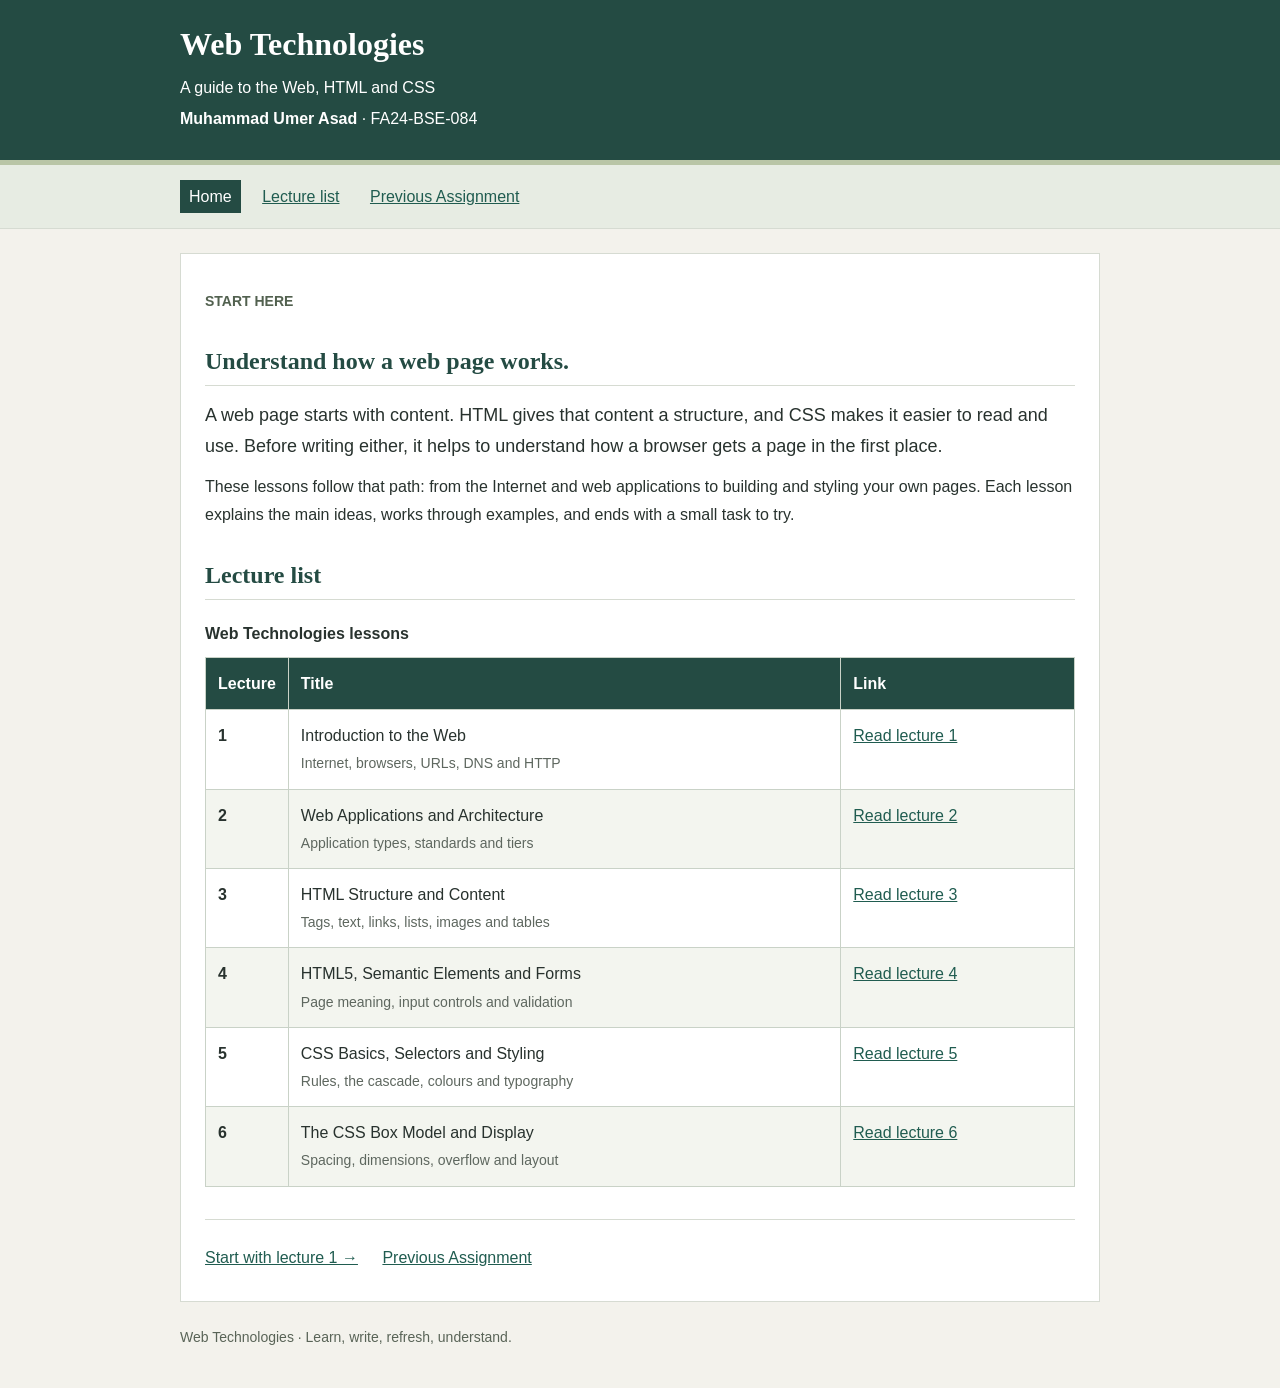
==== index.html @ f59f7f3b "Added the whole assignmnet no. 1 of Web technolgies" ====
<!DOCTYPE html>
<html lang="en">
<head>
    <meta charset="UTF-8">
    <meta name="viewport" content="width=device-width, initial-scale=1.0">
    <meta name="description" content="Learn web foundations, HTML and CSS through clear explanations and small examples.">
    <title>Web Technologies</title>
    <link rel="stylesheet" href="style.css">
</head>
<body>
    <header class="site-header" id="top">
        <div class="container">
            <h1>Web Technologies</h1>
            <p>A guide to the Web, HTML and CSS</p>

            <p><strong>Muhammad Umer Asad</strong> &middot; FA24-BSE-084</p>
        </div>
    </header>
    <nav class="top-nav" aria-label="Main navigation">
        <div class="container">
            <a class="current" href="index.html" aria-current="page">Home</a>
            <a href="#lectures">Lecture list</a>
            <a href="previous-lab/index.html">Previous Assignment</a>
        </div>
    </nav>
    <main class="container">
        <p class="eyebrow">START HERE</p>
        <h2>Understand how a web page works.</h2>
        <p class="intro">A web page starts with content. HTML gives that content a structure, and CSS makes it easier to read and use. Before writing either, it helps to understand how a browser gets a page in the first place.</p>
        <p>These lessons follow that path: from the Internet and web applications to building and styling your own pages. Each lesson explains the main ideas, works through examples, and ends with a small task to try.</p>
        <section id="lectures">
            <h2>Lecture list</h2>
            <div class="table-wrap">
                <table>
                    <caption>Web Technologies lessons</caption>
                    <thead>
                        <tr>
                            <th class="lecture-number" scope="col">Lecture</th>
                            <th scope="col">Title</th>
                            <th scope="col">Link</th>
                        </tr>
                    </thead>
                    <tbody>
                        <tr>
                            <th scope="row">1</th>
                            <td>Introduction to the Web<br><span class="muted">Internet, browsers, URLs, DNS and HTTP</span></td>
                            <td><a href="lecture1.html">Read lecture 1</a></td>
                        </tr>
                        <tr>
                            <th scope="row">2</th>
                            <td>Web Applications and Architecture<br><span class="muted">Application types, standards and tiers</span></td>
                            <td><a href="lecture2.html">Read lecture 2</a></td>
                        </tr>
                        <tr>
                            <th scope="row">3</th>
                            <td>HTML Structure and Content<br><span class="muted">Tags, text, links, lists, images and tables</span></td>
                            <td><a href="lecture3.html">Read lecture 3</a></td>
                        </tr>
                        <tr>
                            <th scope="row">4</th>
                            <td>HTML5, Semantic Elements and Forms<br><span class="muted">Page meaning, input controls and validation</span></td>
                            <td><a href="lecture4.html">Read lecture 4</a></td>
                        </tr>
                        <tr>
                            <th scope="row">5</th>
                            <td>CSS Basics, Selectors and Styling<br><span class="muted">Rules, the cascade, colours and typography</span></td>
                            <td><a href="lecture5.html">Read lecture 5</a></td>
                        </tr>
                        <tr>
                            <th scope="row">6</th>
                            <td>The CSS Box Model and Display<br><span class="muted">Spacing, dimensions, overflow and layout</span></td>
                            <td><a href="lecture6.html">Read lecture 6</a></td>
                        </tr>
                        
                    </tbody>
                </table>
            </div>
        </section>

        <nav class="page-nav" aria-label="Continue learning">
            <a href="lecture1.html">Start with lecture 1 &rarr;</a>
            <a href="previous-lab/index.html">Previous Assignment</a>
        </nav>
    </main>
    <footer class="site-footer container"><p>Web Technologies &middot; Learn, write, refresh, understand.</p></footer>
</body>
</html>
---- style.css ----
/* Shared styles for every page. */
* {
    box-sizing: border-box;
}

body {
    margin: 0;
    background-color: #f3f2ec;
    color: #28322e;
    font-family: Arial, sans-serif;
    font-size: 16px;
    line-height: 1.7;
}

/* A percentage width fits small screens; max-width limits long lines. */
.container {
    width: 92%;
    max-width: 920px;
    margin: 0 auto;
}

.site-header {
    padding: 24px 0;
    background-color: #244b43;
    color: white;
    border-bottom: 5px solid #b9c5a6;
}

.site-header h1 {
    margin: 0 0 8px;
    color: white;
}

.site-header p {
    margin: 4px 0;
}

.site-title {
    color: white;
    font-family: Georgia, serif;
    font-size: 26px;
    font-weight: bold;
    text-decoration: none;
}

.site-header a:hover,
.site-header a:focus {
    color: white;
}

.top-nav {
    padding: 12px 0;
    border-bottom: 1px solid #d6dbd2;
    background-color: #e7ece3;
}

.top-nav a {
    display: inline-block;
    margin: 3px 8px 3px 0;
    padding: 3px 9px;
}

.top-nav .current {
    background-color: #244b43;
    color: white;
    text-decoration: none;
}

main.container {
    margin: 24px auto;
    padding: 24px;
    background-color: white;
    border: 1px solid #d6dbd2;
}

h1, h2, h3 {
    color: #244b43;
    line-height: 1.3;
}

h1, h2 {
    font-family: Georgia, serif;
}

h1 {
    margin: 6px 0 16px;
    font-size: 32px;
}

h2 {
    margin: 32px 0 14px;
    padding-bottom: 8px;
    border-bottom: 1px solid #d6dbd2;
    font-size: 24px;
}

h3 {
    margin: 22px 0 10px;
    font-size: 18px;
}

p {
    margin: 12px 0;
}

a {
    color: #205c50;
    text-decoration: underline;
}

a:hover, a:focus {
    color: #8a3d20;
}

li {
    margin-bottom: 6px;
}

dt {
    font-weight: bold;
}

dd {
    margin: 0 0 14px 22px;
}

.eyebrow, .example-label {
    font-size: 14px;
    font-weight: bold;
    color: #52614f;
}

.intro {
    font-size: 18px;
}

.contents, .note, .practice {
    margin: 22px 0;
    padding: 16px 20px;
    background-color: #f1f4ed;
    border-left: 4px solid #7a936f;
}

.contents p, .note p, .practice p {
    margin-top: 0;
}

.contents ul, .practice ol {
    margin-bottom: 0;
    padding-left: 22px;
}

/* The wrapper keeps wide tables within a small screen. */
.table-wrap {
    overflow: auto;
    margin: 20px 0;
}

table {
    width: 100%;
    border-collapse: collapse;
}

caption {
    margin-bottom: 10px;
    text-align: left;
    font-weight: bold;
}

th, td {
    padding: 12px;
    border: 1px solid #c9d2c7;
    text-align: left;
    vertical-align: top;
}

thead th {
    background-color: #244b43;
    color: white;
}

tbody tr:nth-child(even) {
    background-color: #f3f5ef;
}

.lecture-number {
    width: 80px;
}

.muted {
    color: #5e675f;
    font-size: 14px;
}

/* pre preserves indentation; code identifies code in the document. */
code {
    font-family: Consolas, "Courier New", monospace;
    font-size: 0.93em;
    background-color: #edf0e9;
    padding: 2px 4px;
    overflow-wrap: anywhere;
}

pre {
    margin: 12px 0 20px;
    padding: 18px;
    overflow: auto;
    border: 1px solid #d2d9cf;
    background-color: #f5f6f2;
    line-height: 1.55;
}

pre code {
    padding: 0;
    background-color: transparent;
    overflow-wrap: normal;
}

.output {
    margin: 12px 0 22px;
    padding: 18px;
    border: 1px dashed #9aa991;
}

.output > :first-child {
    margin-top: 0;
}

.output > :last-child {
    margin-bottom: 0;
}

/* Form practice uses the browser's built-in HTML validation. */
label {
    display: block;
    margin: 12px 0 4px;
}

input, select, textarea, button {
    font: inherit;
}

input[type="text"], input[type="email"], input[type="number"],
select, textarea {
    width: 100%;
    max-width: 420px;
    padding: 8px;
    border: 1px solid #81907d;
    background-color: white;
}

fieldset {
    max-width: 460px;
    margin: 18px 0;
    padding: 12px 18px;
    border: 1px solid #b5c1b0;
}

legend {
    padding: 0 6px;
    font-weight: bold;
}

button {
    display: inline-block;
    margin: 14px 8px 0 0;
    padding: 8px 16px;
    border: 1px solid #244b43;
    background-color: #244b43;
    color: white;
}

button:hover, button:focus {
    background-color: #38685b;
}

button[type="reset"] {
    background-color: white;
    color: #244b43;
}

/* Small examples used in the CSS lessons. */
.demo-text {
    color: #205c50;
    font-family: Georgia, serif;
    font-size: 20px;
    text-align: center;
    background-color: #edf2e7;
    padding: 16px;
}

.demo-box {
    width: 250px;
    max-width: 100%;
    padding: 20px;
    border: 5px solid #244b43;
    margin: 20px 0;
    background-color: #edf2e7;
}

.demo-tag {
    display: inline-block;
    width: 100px;
    padding: 8px;
    margin: 4px;
    border: 1px solid #244b43;
    text-align: center;
}

.demo-scroll {
    height: 120px;
    padding: 12px;
    overflow: auto;
    border: 1px solid #81907d;
}

.page-nav {
    margin-top: 32px;
    padding-top: 18px;
    border-top: 1px solid #d6dbd2;
}

.page-nav a {
    display: inline-block;
    margin: 6px 20px 6px 0;
}

.site-footer {
    padding: 0 0 26px;
    color: #596457;
    font-size: 14px;
}
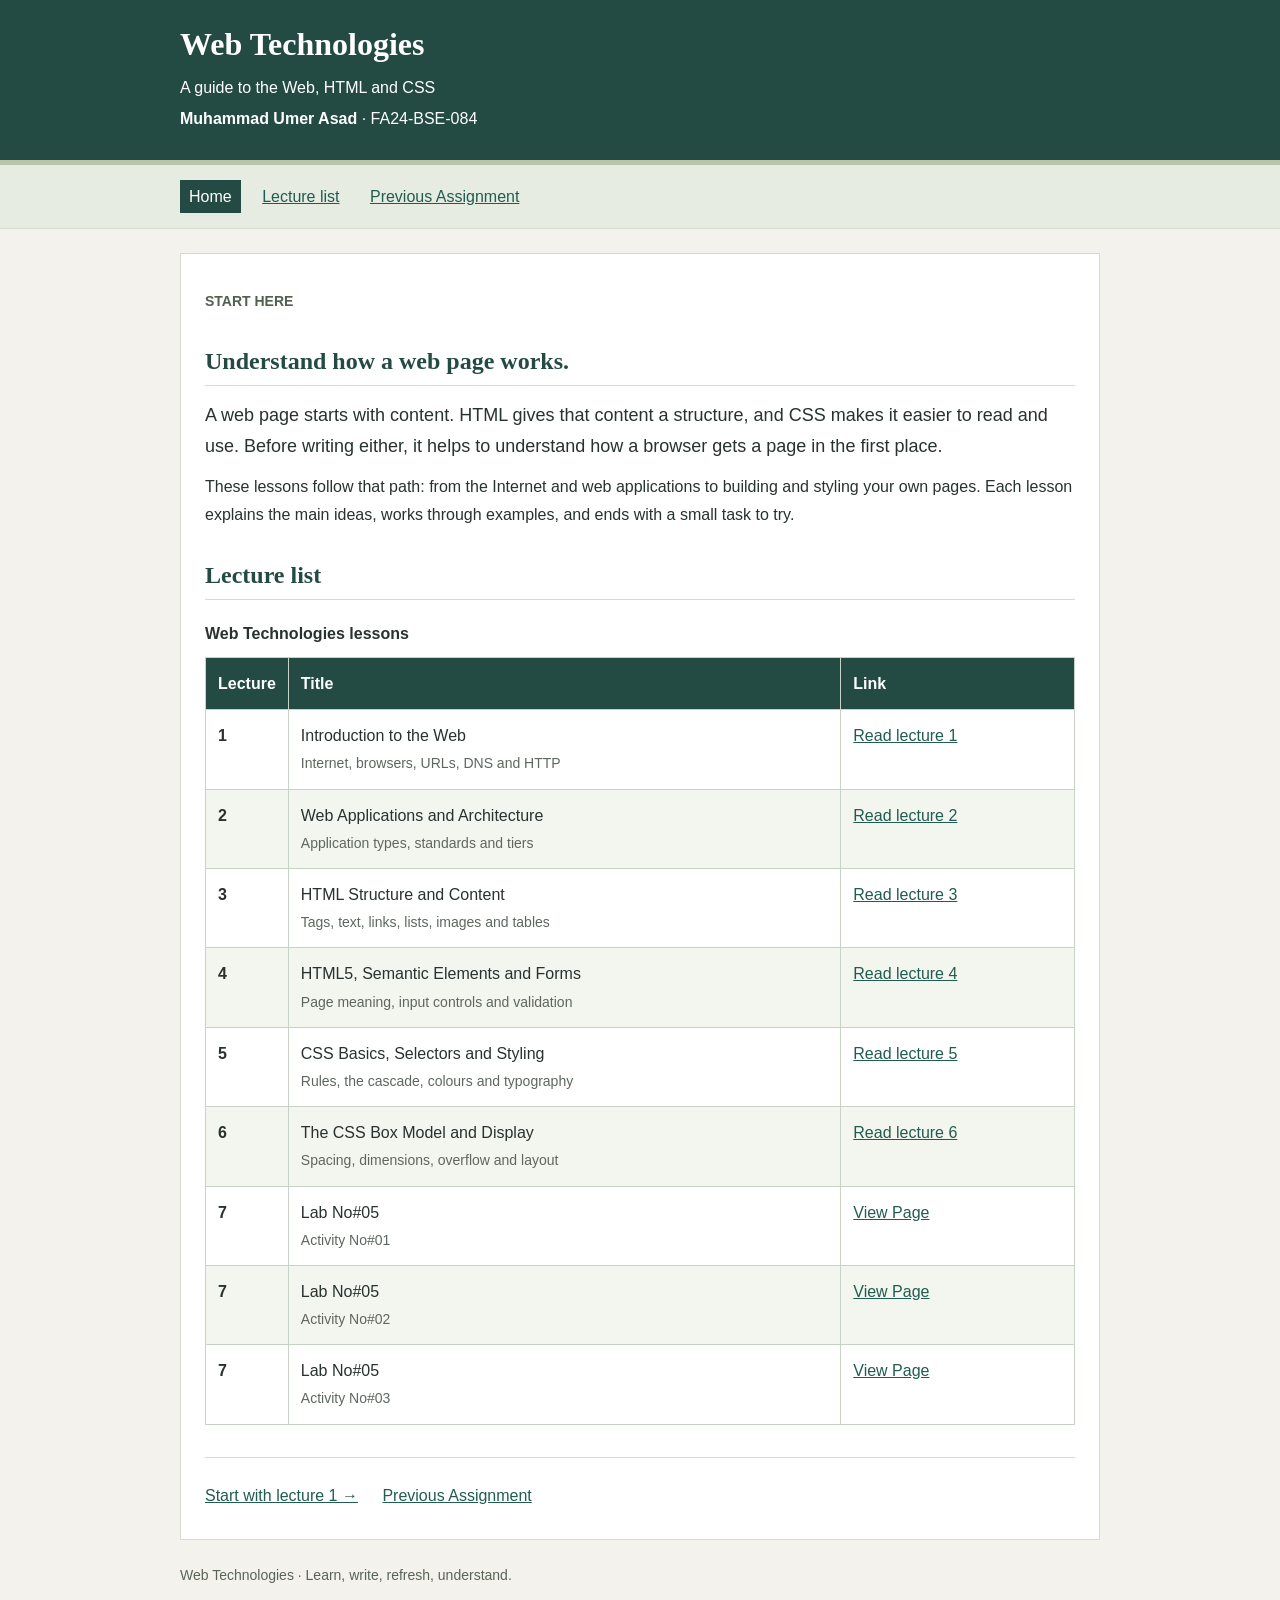
==== commit c1db98f9: "Added lab no 5 activities" ====
--- a/index.html
+++ b/index.html
@@ -7,7 +7,7 @@
     <title>Web Technologies</title>
     <link rel="stylesheet" href="style.css">
 </head>
-<body>
+<body >
     <header class="site-header" id="top">
         <div class="container">
             <h1>Web Technologies</h1>
@@ -71,6 +71,22 @@
                             <td>The CSS Box Model and Display<br><span class="muted">Spacing, dimensions, overflow and layout</span></td>
                             <td><a href="lecture6.html">Read lecture 6</a></td>
                         </tr>
+                        <tr>
+                            <th scope="row">7</th>
+                            <td>Lab No#05<br><span class="muted">Activity No#01</span></td>
+                            <td><a href="activity1.html">View Page</a></td>
+                        </tr>
+
+                        <tr>
+                            <th scope="row">7</th>
+                            <td>Lab No#05<br><span class="muted">Activity No#02</span></td>
+                            <td><a href="activity2.html">View Page</a></td>
+                        </tr>
+                        <tr>
+                            <th scope="row">7</th>
+                            <td>Lab No#05<br><span class="muted">Activity No#03</span></td>
+                            <td><a href="activity3.html">View Page</a></td>
+                        </tr>
                         
                     </tbody>
                 </table>
--- a/style.css
+++ b/style.css
@@ -244,7 +244,7 @@
 select, textarea {
     width: 100%;
     max-width: 420px;
-    padding: 8px;
+    padding: 12px;
     border: 1px solid #81907d;
     background-color: white;
 }
@@ -330,3 +330,54 @@
     color: #596457;
     font-size: 14px;
 }
+input[type=submit] { 
+background-color: #04AA6D; 
+color: white; 
+padding: 12px 20px; 
+border: none; 
+border-radius: 4px; 
+cursor: pointer; 
+float: right; 
+}
+input[type=submit]:hover { 
+background-color: #45a049; 
+}
+.col-25 { 
+float: left; 
+width: 25%; 
+margin-top: 6px; 
+} 
+.col-75 { 
+float: left; 
+width: 75%; 
+margin-top: 6px; 
+} 
+@media screen and (max-width: 600px) { 
+.col-25, .col-75, input[type=submit] { 
+width: 100%; 
+margin-top: 0; 
+} 
+} 
+.row:after { 
+content: ""; 
+display: table; 
+clear: both; 
+} 
+.clearfix::after { 
+  content: ""; 
+  clear: both; 
+  display: table; 
+} 
+@media screen and (max-width: 300px) { 
+  .cancelbtn, .signupbtn { 
+     width: 100%; 
+  } 
+} 
+.cancelbtn { 
+  padding: 14px 20px; 
+  /* background-color: #f44336;  */
+} 
+.cancelbtn, .signupbtn { 
+  float: left; 
+  width: 50%; 
+} 
